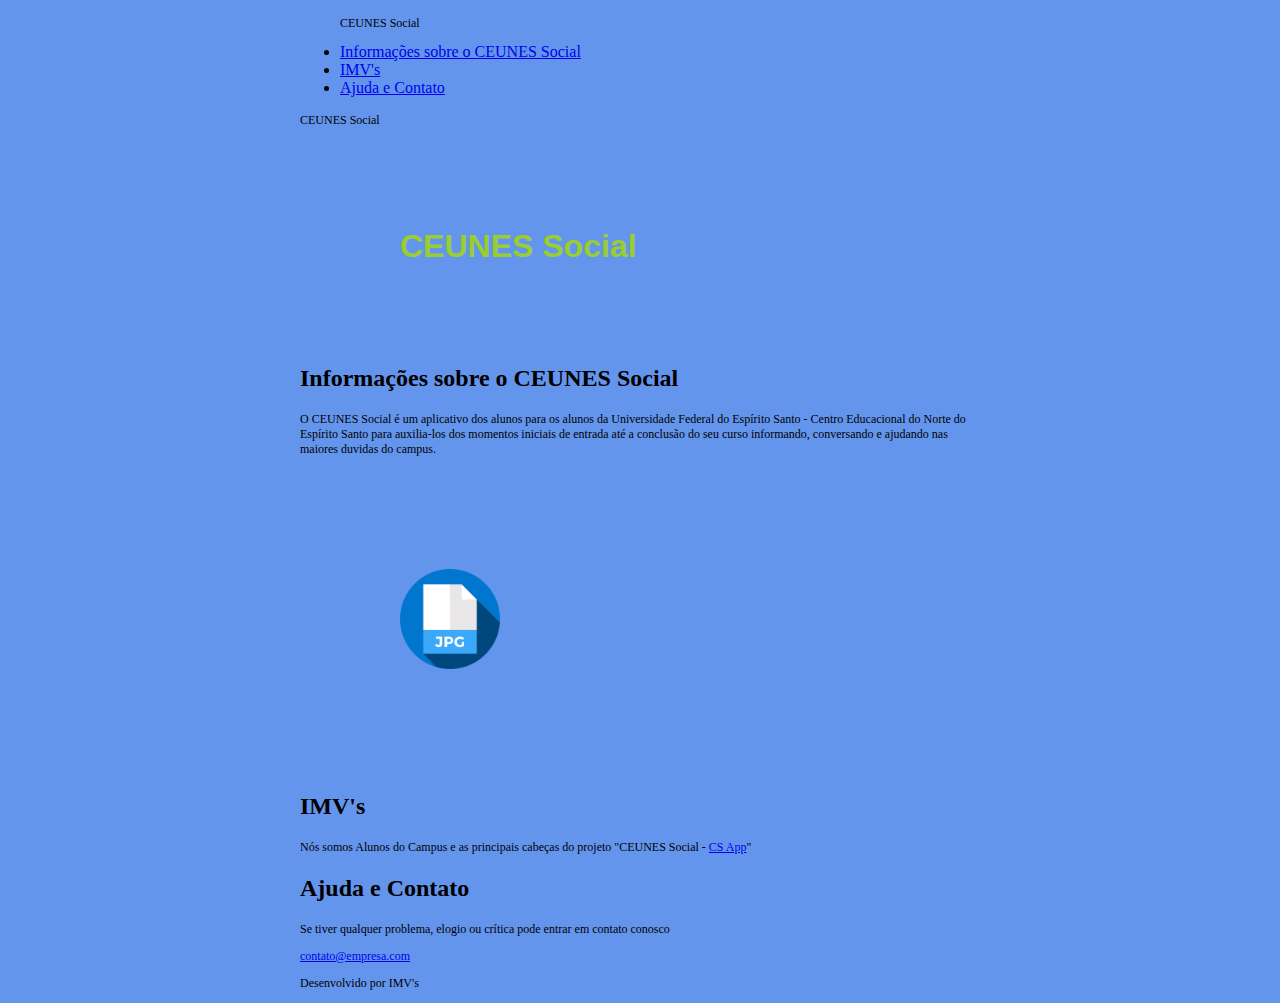
==== index.html @ 2deb78d2 "primeiros passos do CEUNES Social, somente o basico" ====
<!DOCTYPE html>

<html lang="pt-br">
    <head>
        <meta charset="utf-8"> <!-- Serve para adequar o site com o pt-br acentos ç etc -->
        <title>CEUNES Social</title>
        <link rel="stylesheet" type="text/css" href="css/style.css"> <!-- Serve para pegar todos os arquivos do css -->
    </head>

    <body>
        
        <nav>
            <ul><!-- Lista para ordenar um menú -->
                <p>CEUNES Social</p>
                <li>
                    <a href="#info-csapp">Informações sobre o CEUNES Social</a><!-- '<a>' Cria hiperlinks '#'sao links dentro da página -->
                </li>
                <li>
                    <a href="#imv">IMV's</a>
                </li>
                <li>
                    <a href="#ajuda-contato">Ajuda e Contato</a>
                </li>
            </ul>
        </nav>

        <p>CEUNES Social</p>
       

        <header> <!-- Cabeçalho -->
            <h1>CEUNES Social</h1>
        </header>

        <section id="info-csapp"> <!-- Cria seções dentro da própria página -->
            <h2>Informações sobre o CEUNES Social</h2>
            <p>
                O CEUNES Social é um aplicativo dos alunos para os alunos da Universidade Federal do Espírito Santo -
                Centro Educacional do Norte do Espírito Santo para auxilia-los dos momentos iniciais de entrada 
                até a conclusão do seu curso informando, conversando e ajudando nas maiores duvidas do campus.
            </p>

            <div><!-- Cria uma divisória -->
                <img src="img/jpg.png" class="img-padrao"><!-- Adiciona imagens, "class" ajuda no css -->
            </div>
        </section>

        <section id="imv">
            <h2>IMV's</h2>
            <p>
                Nós somos Alunos do Campus e as principais cabeças do projeto "CEUNES Social - 
                <a href="https://play.google.com/store" target="blank">CS App</a>" <!-- 'target' leva o usuario para outra aba -->
            </p>
        </section>

        <section id="ajuda-contato">
            <h2>Ajuda e Contato</h2>
            <p>
                Se tiver qualquer problema, elogio ou crítica pode entrar em contato conosco
            </p>

            <div>
                <p>
                    <a href="mailto:contato@empresa.com">contato@empresa.com</a> <!-- 'mailto:' redireciona o usuario diretamente para o app email do windowns -->
                    
                </p>
            </div>

        </section>

        <footer> <!-- Rodapé -->
            <p>Desenvolvido por IMV's</p>
        </footer>

    </body>
</html>
---- css/style.css ----
body {
    background: cornflowerblue;
    margin-left: 300px;
    margin-right: 300px;
}

header{
    margin: 100px 100px 100px 100px;  /* topo direita baixo esquerda */
}

h1{
    color: yellowgreen;
    font-family: Arial, Helvetica, sans-serif;
}

h2{
    font-family: serif;
}

p{
    font-size: 12px;
}

.img-padrao{
    margin: 100px 100px 100px 100px;
    width: 100px;
}
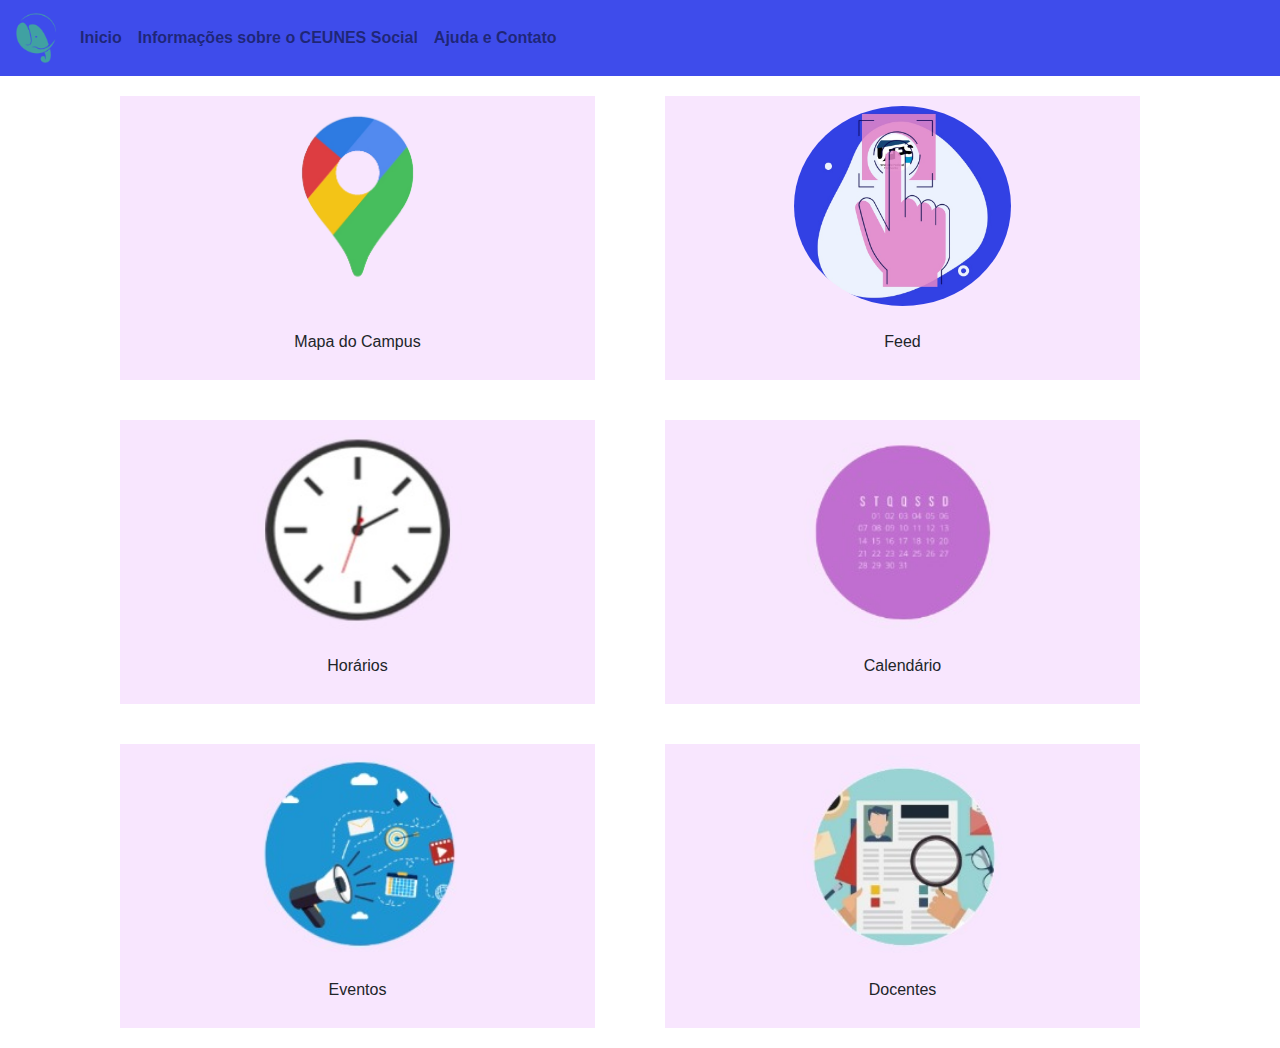
==== commit cff35239: "Inclusão do Bootstrap no projeto" ====
--- a/index.html
+++ b/index.html
@@ -2,74 +2,94 @@
 
 <html lang="pt-br">
     <head>
-        <meta charset="utf-8"> <!-- Serve para adequar o site com o pt-br acentos ç etc -->
+        <meta charset="utf-8">  <!-- Serve para adequar o site com o pt-br acentos ç etc -->
         <title>CEUNES Social</title>
-        <link rel="stylesheet" type="text/css" href="css/style.css"> <!-- Serve para pegar todos os arquivos do css -->
+        <link rel="stylesheet" type="text/css" href="bootstrap/css/bootstrap.min.css">  <!-- Importando o 
+                                                                                        framework Bootstrap -->
+        <link rel="stylesheet" type="text/css" href="css/style.css">    <!-- Serve para pegar todos 
+                                                                                os arquivos do css -->
     </head>
 
     <body>
-        
-        <nav>
-            <ul><!-- Lista para ordenar um menú -->
-                <p>CEUNES Social</p>
-                <li>
-                    <a href="#info-csapp">Informações sobre o CEUNES Social</a><!-- '<a>' Cria hiperlinks '#'sao links dentro da página -->
-                </li>
-                <li>
-                    <a href="#imv">IMV's</a>
-                </li>
-                <li>
-                    <a href="#ajuda-contato">Ajuda e Contato</a>
+    
+        <nav class="navbar navbar-expand -lg navbar-light">    <!-- Adiciona uma barra de navegação -->
+            <a class="navbar-brand" href="index.html">
+                <img src="img/logo2.png" width="40">    <!-- Imagem na barra -->
+            </a>
+
+            <div class="collapse navbar-collapse">
+
+                <ul class="navbar-nav"><!-- Lista para ordenar um menú -->
+                    <li class="nav-iten">
+                        <a class="nav-link" href="index.html"><strong>Inicio</strong></a>
+                    </li>
+
+                    <li class="nav-iten">
+                        <a class="nav-link" href="informacoes-cssocial.html">
+                            <strong>
+                                Informações sobre o CEUNES Social
+                            </strong></a><!-- '<a>' Cria hiperlinks '#'sao links dentro da página -->
+                    </li>
+
+                <li class="nav-iten">
+                    <a class="nav-link" href="#ajuda-contato"><strong>Ajuda e Contato</strong></a>
                 </li>
             </ul>
+
         </nav>
 
-        <p>CEUNES Social</p>
-       
+            <section id="mapa-feed">
+                <div class="container">
+                    <div class="row">
+                        <div class="col-lg-5 text-center opcoes-inicio menu-ini">
+                            <img src="img/icone-google-maps.png" class="rounded-circle img-menu">
+                            <p><br>Mapa do Campus</p>
+                        </div>
 
-        <header> <!-- Cabeçalho -->
-            <h1>CEUNES Social</h1>
-        </header>
+                        <div class="col-lg-5 text-center opcoes-inicio menu-ini">
+                            <img src="img/logo CS.bmp" class="rounded-circle img-menu">
+                            <p><br>Feed</p>
+                        </div>
+                    </div>
+                </div>
 
-        <section id="info-csapp"> <!-- Cria seções dentro da própria página -->
-            <h2>Informações sobre o CEUNES Social</h2>
-            <p>
-                O CEUNES Social é um aplicativo dos alunos para os alunos da Universidade Federal do Espírito Santo -
-                Centro Educacional do Norte do Espírito Santo para auxilia-los dos momentos iniciais de entrada 
-                até a conclusão do seu curso informando, conversando e ajudando nas maiores duvidas do campus.
-            </p>
+            </section>
 
-            <div><!-- Cria uma divisória -->
-                <img src="img/jpg.png" class="img-padrao"><!-- Adiciona imagens, "class" ajuda no css -->
-            </div>
-        </section>
+            <section id="horario-calendario">
+                <div class="container">
+                    <div class="row">
+                        <div class="col-lg-5 text-center opcoes-inicio menu-ini">
+                            <img src="img/relogio-menu.png" class="rounded-circle img-menu">
+                            <p><br>Horários</p>
+                        </div>
 
-        <section id="imv">
-            <h2>IMV's</h2>
-            <p>
-                Nós somos Alunos do Campus e as principais cabeças do projeto "CEUNES Social - 
-                <a href="https://play.google.com/store" target="blank">CS App</a>" <!-- 'target' leva o usuario para outra aba -->
-            </p>
-        </section>
+                        <div class="col-lg-5 text-center opcoes-inicio menu-ini">
+                            <img src="img/calendario-menu.png" class="rounded-circle img-menu">
+                            <p><br>Calendário</p>
+                        </div>
+                    </div>
+                </div>
 
-        <section id="ajuda-contato">
-            <h2>Ajuda e Contato</h2>
-            <p>
-                Se tiver qualquer problema, elogio ou crítica pode entrar em contato conosco
-            </p>
+            </section>
 
-            <div>
-                <p>
-                    <a href="mailto:contato@empresa.com">contato@empresa.com</a> <!-- 'mailto:' redireciona o usuario diretamente para o app email do windowns -->
-                    
-                </p>
-            </div>
+            <section id="eventos-docentes">
+                <div class="container">
+                    <div class="row">
+                        <div class="col-lg-5 text-center opcoes-inicio menu-ini">
+                            <img src="img/eventos-menu.png" class="rounded-circle img-menu">
+                            <p><br>Eventos</p>
+                        </div>
 
-        </section>
+                        <div class="col-lg-5 text-center opcoes-inicio menu-ini">
+                            <img src="img/docentes-menu.png" class="rounded-circle img-menu">
+                            <p><br>Docentes</p>
+                        </div>
+                    </div>
+                </div>
 
-        <footer> <!-- Rodapé -->
-            <p>Desenvolvido por IMV's</p>
-        </footer>
+            </section>
+
 
     </body>
+
 </html>--- a/css/style.css
+++ b/css/style.css
@@ -1,27 +1,31 @@
-body {
-    background: cornflowerblue;
-    margin-left: 300px;
-    margin-right: 300px;
+.navbar{
+    background-color: #3e4ceb;
 }
 
-header{
-    margin: 100px 100px 100px 100px;  /* topo direita baixo esquerda */
+body{
+    background-color: white;
 }
 
-h1{
-    color: yellowgreen;
-    font-family: Arial, Helvetica, sans-serif;
+.info-text{
+    padding: 50px;
+    background-color: #f8e6fe;
 }
 
-h2{
-    font-family: serif;
+.margin{
+    margin-top: 50px;
+    margin-bottom: 50px;
 }
 
-p{
-    font-size: 12px;
+.opcoes-inicio{
+    background-color: #f8e6fe;
 }
 
-.img-padrao{
-    margin: 100px 100px 100px 100px;
-    width: 100px;
+.menu-ini{
+    padding: 10px;
+    margin: 20px;
+    margin-left: 50px;
+}
+
+.img-menu{
+    height: 200px;
 }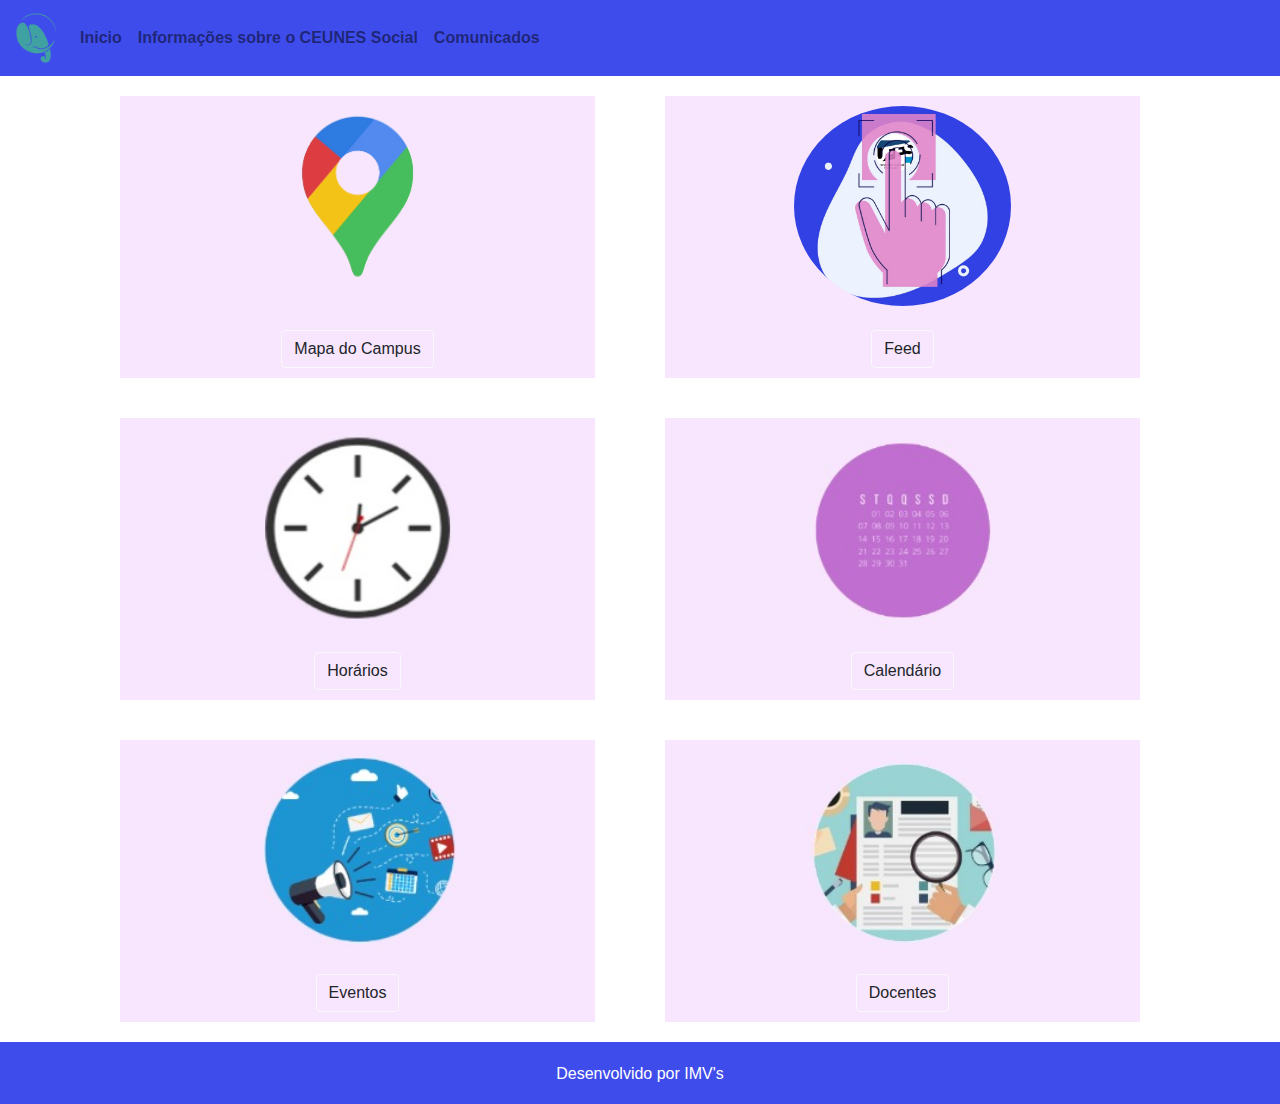
==== commit 65a3ed4b: "Adição de novas paginas" ====
--- a/index.html
+++ b/index.html
@@ -12,7 +12,7 @@
 
     <body>
     
-        <nav class="navbar navbar-expand -lg navbar-light">    <!-- Adiciona uma barra de navegação -->
+        <nav class="navbar navbar-expand -lg navbar-light principal-cor">    <!-- Adiciona uma barra de navegação -->
             <a class="navbar-brand" href="index.html">
                 <img src="img/logo2.png" width="40">    <!-- Imagem na barra -->
             </a>
@@ -32,63 +32,91 @@
                     </li>
 
                 <li class="nav-iten">
-                    <a class="nav-link" href="#ajuda-contato"><strong>Ajuda e Contato</strong></a>
+                    <a class="nav-link" href="comunicados.html"><strong>Comunicados</strong></a>
                 </li>
             </ul>
 
         </nav>
 
-            <section id="mapa-feed">
-                <div class="container">
-                    <div class="row">
-                        <div class="col-lg-5 text-center opcoes-inicio menu-ini">
+        <section id="mapa-feed">
+            <div class="container">
+                <div class="row">
+                    <div class="col-lg-5 text-center opcoes-inicio menu-ini">
+                        <a href="mapa-campus.html">
                             <img src="img/icone-google-maps.png" class="rounded-circle img-menu">
-                            <p><br>Mapa do Campus</p>
-                        </div>
+                            <br><br><button type="button" class="btn btn-light opcoes-inicio">
+                                Mapa do Campus
+                            </button>
+                        </a>
+                    </div>
 
-                        <div class="col-lg-5 text-center opcoes-inicio menu-ini">
+                    <div class="col-lg-5 text-center opcoes-inicio menu-ini">
+                        <a href="feed.html">
                             <img src="img/logo CS.bmp" class="rounded-circle img-menu">
-                            <p><br>Feed</p>
-                        </div>
+                            <br><br><button type="button" class="btn btn-light opcoes-inicio">
+                                Feed
+                            </button>
+                        </a>
                     </div>
                 </div>
+            </div>
 
-            </section>
+        </section>
 
-            <section id="horario-calendario">
-                <div class="container">
-                    <div class="row">
-                        <div class="col-lg-5 text-center opcoes-inicio menu-ini">
+        <section id="horario-calendario">
+            <div class="container">
+                <div class="row">
+                    <div class="col-lg-5 text-center opcoes-inicio menu-ini">
+                        <a href="horarios.html">
                             <img src="img/relogio-menu.png" class="rounded-circle img-menu">
-                            <p><br>Horários</p>
-                        </div>
+                            <br><br><button type="button" class="btn btn-light opcoes-inicio">
+                                Horários
+                            </button>
+                        </a>
+                    </div>
 
-                        <div class="col-lg-5 text-center opcoes-inicio menu-ini">
+                    <div class="col-lg-5 text-center opcoes-inicio menu-ini">
+                        <a href="calendario.html">
                             <img src="img/calendario-menu.png" class="rounded-circle img-menu">
-                            <p><br>Calendário</p>
-                        </div>
+                            <br><br><button type="button" class="btn btn-light opcoes-inicio">
+                                Calendário
+                            </button>
+                        </a>
                     </div>
                 </div>
+            </div>
 
-            </section>
+        </section>
 
-            <section id="eventos-docentes">
-                <div class="container">
-                    <div class="row">
-                        <div class="col-lg-5 text-center opcoes-inicio menu-ini">
+        <section id="eventos-docentes">
+            <div class="container">
+                <div class="row">
+                    <div class="col-lg-5 text-center opcoes-inicio menu-ini">
+                        <a href="eventos.html">
                             <img src="img/eventos-menu.png" class="rounded-circle img-menu">
-                            <p><br>Eventos</p>
-                        </div>
+                            <br><br><button type="button" class="btn btn-light opcoes-inicio">
+                                Eventos
+                            </button>
+                        </a>
+                    </div>
 
-                        <div class="col-lg-5 text-center opcoes-inicio menu-ini">
+                    <div class="col-lg-5 text-center opcoes-inicio menu-ini">
+                        <a href="docentes.html">
                             <img src="img/docentes-menu.png" class="rounded-circle img-menu">
-                            <p><br>Docentes</p>
-                        </div>
+                            <br><br><button type="button" class="btn btn-light opcoes-inicio">
+                                Docentes
+                            </button>
+                        </a>
                     </div>
                 </div>
+            </div>
 
-            </section>
+        </section>
 
+        <footer class="conteiner-fluid text-center bg-footer principal-cor">
+            <p>Desenvolvido por IMV's</p>
+        </footer>
+        
 
     </body>
 
--- a/css/style.css
+++ b/css/style.css
@@ -1,4 +1,4 @@
-.navbar{
+.principal-cor{
     background-color: #3e4ceb;
 }
 
@@ -28,4 +28,10 @@
 
 .img-menu{
     height: 200px;
+}
+
+.bg-footer{
+    color: white;
+    padding-bottom: 2px;
+    padding-top: 20px;
 }